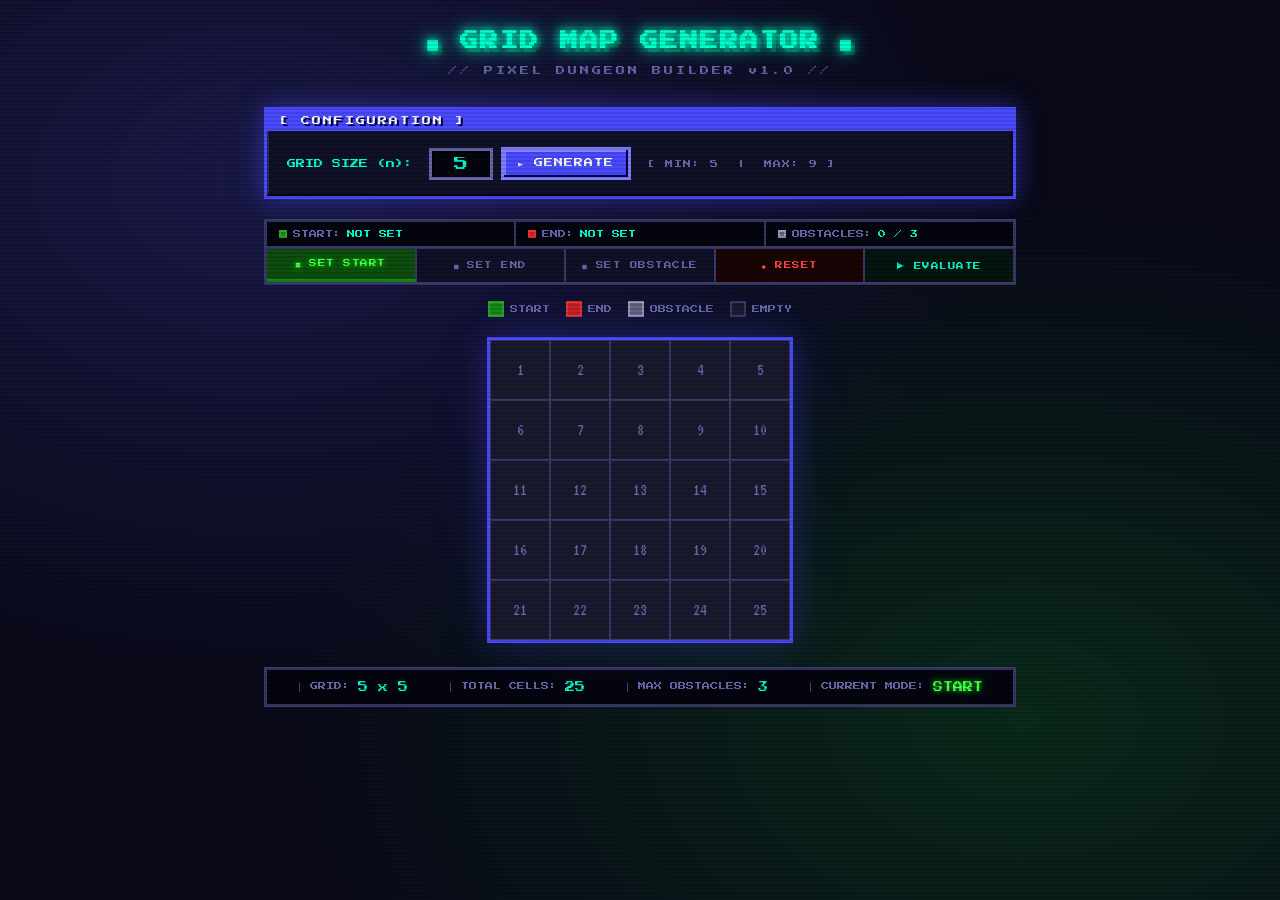
==== templates/index.html @ f70d20e1 "feat: 實作網格地圖策略評估的網頁應用程式，包含前端介面、後端邏輯與部署配置" ====
<!DOCTYPE html>
<html lang="zh-TW">

<head>
  <meta charset="UTF-8" />
  <meta name="viewport" content="width=device-width, initial-scale=1.0" />
  <title>Grid Map Generator</title>
  <link rel="preconnect" href="https://fonts.googleapis.com" />
  <link href="https://fonts.googleapis.com/css2?family=Press+Start+2P&family=VT323:wght@400&display=swap"
    rel="stylesheet" />
  <link rel="stylesheet" href="/static/css/style.css" />
</head>

<body>
  <div class="scanlines"></div>

  <div class="container">
    <header>
      <h1 class="title">&#9632; GRID MAP GENERATOR &#9632;</h1>
      <div class="subtitle">// PIXEL DUNGEON BUILDER v1.0 //</div>
    </header>

    <div class="control-panel">
      <div class="panel-header">[ CONFIGURATION ]</div>
      <div class="controls">
        <label class="pixel-label">GRID SIZE (n):</label>
        <div class="input-group">
          <input type="number" id="gridSize" min="5" max="9" value="5" class="pixel-input" />
          <button id="generateBtn" class="pixel-btn">&#9658; GENERATE</button>
        </div>
        <div class="range-hint">[ MIN: 5 &nbsp;|&nbsp; MAX: 9 ]</div>
      </div>
    </div>

    <div class="status-bar" id="statusBar">
      <div class="status-item">
        <span class="status-dot start-dot"></span>
        START: <span id="startInfo">NOT SET</span>
      </div>
      <div class="status-item">
        <span class="status-dot end-dot"></span>
        END: <span id="endInfo">NOT SET</span>
      </div>
      <div class="status-item">
        <span class="status-dot obstacle-dot"></span>
        OBSTACLES: <span id="obstacleInfo">0 / 0</span>
      </div>
    </div>

    <div class="mode-selector">
      <button class="mode-btn active" id="modeStart" onclick="setMode('start')">
        &#9632; SET START
      </button>
      <button class="mode-btn" id="modeEnd" onclick="setMode('end')">
        &#9632; SET END
      </button>
      <button class="mode-btn" id="modeObstacle" onclick="setMode('obstacle')">
        &#9632; SET OBSTACLE
      </button>
      <button class="mode-btn reset-btn" onclick="resetGrid()">
        &#9670; RESET
      </button>
      <button class="mode-btn eval-btn" id="evaluateBtn" onclick="runEvaluate()">
        &#9654; EVALUATE
      </button>
    </div>

    <div class="legend">
      <div class="legend-item"><span class="legend-box start-box"></span> START</div>
      <div class="legend-item"><span class="legend-box end-box"></span> END</div>
      <div class="legend-item"><span class="legend-box obstacle-box"></span> OBSTACLE</div>
      <div class="legend-item"><span class="legend-box empty-box"></span> EMPTY</div>
    </div>

    <div class="grid-wrapper">
      <div id="gridContainer" class="grid-container"></div>
    </div>

    <div class="info-panel">
      <div class="info-row">
        <span class="info-label">&#9474; GRID:</span>
        <span id="gridDim" class="info-value">5 x 5</span>
      </div>
      <div class="info-row">
        <span class="info-label">&#9474; TOTAL CELLS:</span>
        <span id="totalCells" class="info-value">25</span>
      </div>
      <div class="info-row">
        <span class="info-label">&#9474; MAX OBSTACLES:</span>
        <span id="maxObs" class="info-value">3</span>
      </div>
      <div class="info-row" id="modeDisplay">
        <span class="info-label">&#9474; CURRENT MODE:</span>
        <span id="currentMode" class="info-value mode-start">START</span>
      </div>
    </div>

    <!-- ===== EVALUATION RESULTS ===== -->
    <div id="evalSection" class="eval-section" style="display:none;">
      <div class="eval-header">
        <span class="eval-title">&#9654; POLICY EVALUATION RESULTS</span>
        <span class="eval-subtitle">// &gamma;=0.9 | convergence &theta;=1e-6 //</span>
      </div>
      <div class="matrices-row">
        <!-- Value Matrix -->
        <div class="matrix-block">
          <div class="matrix-title">[ VALUE MATRIX V(s) ]</div>
          <div id="valueGrid" class="matrix-grid"></div>
        </div>
        <!-- Policy Matrix -->
        <div class="matrix-block">
          <div class="matrix-title">[ POLICY MATRIX &pi;(s) ]</div>
          <div id="policyGrid" class="matrix-grid"></div>
        </div>
      </div>
    </div>

  </div>

  <script src="/static/js/grid.js"></script>
</body>

</html>
---- static/css/style.css ----
/* ===== PIXEL ART THEME ===== */
:root {
  --px-bg: #0a0a1a;
  --px-panel: #111128;
  --px-border: #3a3a6a;
  --px-accent: #4a4aff;
  --px-accent2: #00ffcc;
  --px-text: #c8c8ff;
  --px-dim: #6868aa;
  --px-start: #1a8c1a;
  --px-start-bg: #0d4d0d;
  --px-end: #cc2222;
  --px-end-bg: #5c0d0d;
  --px-obstacle: #666680;
  --px-obstacle-bg: #2a2a3a;
  --px-cell: #1a1a2e;
  --px-cell-hover: #252540;
  --px-shadow: #4a4aff88;
  --px-grid-border: #3a3a6a;
  --cell-size: 60px;
  --pixel-border: 3px;
}

* {
  box-sizing: border-box;
  margin: 0;
  padding: 0;
}

body {
  background-color: var(--px-bg);
  color: var(--px-text);
  font-family: 'Press Start 2P', monospace;
  font-size: 10px;
  min-height: 100vh;
  overflow-x: hidden;
  background-image:
    radial-gradient(ellipse at 20% 20%, #1a1a4a 0%, transparent 50%),
    radial-gradient(ellipse at 80% 80%, #0a2a1a 0%, transparent 50%);
}

/* CRT Scanlines overlay */
.scanlines {
  pointer-events: none;
  position: fixed;
  inset: 0;
  z-index: 9999;
  background: repeating-linear-gradient(0deg,
      transparent,
      transparent 2px,
      rgba(0, 0, 0, 0.12) 2px,
      rgba(0, 0, 0, 0.12) 4px);
}

.container {
  max-width: 800px;
  margin: 0 auto;
  padding: 32px 24px;
}

/* ===== HEADER ===== */
header {
  text-align: center;
  margin-bottom: 32px;
}

.title {
  font-size: 18px;
  color: var(--px-accent2);
  text-shadow:
    0 0 10px var(--px-accent2),
    0 0 20px var(--px-accent2),
    4px 4px 0 #004433;
  letter-spacing: 2px;
  margin-bottom: 12px;
  animation: glitch 4s infinite;
}

.subtitle {
  color: var(--px-dim);
  font-size: 9px;
  letter-spacing: 3px;
}

@keyframes glitch {

  0%,
  95%,
  100% {
    text-shadow: 0 0 10px var(--px-accent2), 0 0 20px var(--px-accent2), 4px 4px 0 #004433;
  }

  96% {
    text-shadow: -3px 0 #ff0080, 3px 0 #00ffff, 0 0 10px var(--px-accent2);
  }

  97% {
    text-shadow: 3px 0 #ff0080, -3px 0 #00ffff, 0 0 10px var(--px-accent2);
  }

  98% {
    text-shadow: 0 0 10px var(--px-accent2), 0 0 20px var(--px-accent2), 4px 4px 0 #004433;
  }
}

/* ===== PIXEL BOX MIXIN ===== */
.pixel-box {
  background: var(--px-panel);
  border: var(--pixel-border) solid var(--px-border);
  box-shadow:
    inset -2px -2px 0 #06060f,
    inset 2px 2px 0 #2a2a50,
    0 0 20px rgba(74, 74, 255, 0.1);
  image-rendering: pixelated;
}

/* ===== CONTROL PANEL ===== */
.control-panel {
  background: var(--px-panel);
  border: var(--pixel-border) solid var(--px-accent);
  box-shadow:
    inset -2px -2px 0 #06060f,
    inset 2px 2px 0 #2a2a50,
    0 0 24px var(--px-shadow);
  margin-bottom: 20px;
  padding: 0;
}

.panel-header {
  background: var(--px-accent);
  color: #fff;
  font-size: 9px;
  padding: 6px 12px;
  letter-spacing: 2px;
  text-shadow: 2px 2px 0 #000044;
}

.controls {
  padding: 16px 20px;
  display: flex;
  align-items: center;
  gap: 16px;
  flex-wrap: wrap;
}

.pixel-label {
  color: var(--px-accent2);
  font-size: 9px;
  white-space: nowrap;
}

.input-group {
  display: flex;
  gap: 8px;
  align-items: center;
}

.pixel-input {
  background: #05050f;
  border: var(--pixel-border) solid var(--px-dim);
  color: var(--px-accent2);
  font-family: 'Press Start 2P', monospace;
  font-size: 14px;
  width: 64px;
  padding: 6px 10px;
  outline: none;
  text-align: center;
  box-shadow: inset 2px 2px 0 #000;
  transition: border-color 0.1s;
}

.pixel-input:focus {
  border-color: var(--px-accent2);
  box-shadow: inset 2px 2px 0 #000, 0 0 10px rgba(0, 255, 204, 0.3);
}

.pixel-input::-webkit-inner-spin-button {
  -webkit-appearance: none;
}

.pixel-btn {
  background: var(--px-accent);
  border: var(--pixel-border) solid #8080ff;
  color: #fff;
  font-family: 'Press Start 2P', monospace;
  font-size: 9px;
  padding: 8px 14px;
  cursor: pointer;
  box-shadow:
    inset -2px -2px 0 #000044,
    inset 2px 2px 0 #8080ff;
  transition: transform 0.05s, box-shadow 0.05s;
  letter-spacing: 1px;
  white-space: nowrap;
}

.pixel-btn:hover {
  background: #5a5aff;
  box-shadow:
    inset -2px -2px 0 #000044,
    inset 2px 2px 0 #aaaaf0,
    0 0 12px rgba(74, 74, 255, 0.6);
}

.pixel-btn:active {
  transform: translate(2px, 2px);
  box-shadow: inset 2px 2px 0 #000044;
}

.range-hint {
  color: var(--px-dim);
  font-size: 8px;
  letter-spacing: 1px;
}

/* ===== STATUS BAR ===== */
.status-bar {
  background: #05050f;
  border: var(--pixel-border) solid var(--px-border);
  border-bottom: none;
  display: flex;
  gap: 0;
  overflow: hidden;
}

.status-item {
  flex: 1;
  padding: 8px 12px;
  font-size: 8px;
  display: flex;
  align-items: center;
  gap: 6px;
  border-right: 2px solid var(--px-border);
  color: var(--px-dim);
}

.status-item:last-child {
  border-right: none;
}

.status-dot {
  width: 8px;
  height: 8px;
  display: inline-block;
  border: 2px solid currentColor;
  image-rendering: pixelated;
}

.start-dot {
  background: var(--px-start);
  border-color: #2aaa2a;
}

.end-dot {
  background: var(--px-end);
  border-color: #ee3333;
}

.obstacle-dot {
  background: var(--px-obstacle);
  border-color: #9999bb;
}

#startInfo,
#endInfo,
#obstacleInfo {
  color: var(--px-accent2);
  font-size: 8px;
}

/* ===== MODE SELECTOR ===== */
.mode-selector {
  display: flex;
  gap: 0;
  margin-bottom: 16px;
  border: var(--pixel-border) solid var(--px-border);
  overflow: hidden;
}

.mode-btn {
  flex: 1;
  background: var(--px-panel);
  border: none;
  border-right: 2px solid var(--px-border);
  color: var(--px-dim);
  font-family: 'Press Start 2P', monospace;
  font-size: 7.5px;
  padding: 10px 4px;
  cursor: pointer;
  transition: background 0.1s, color 0.1s;
  letter-spacing: 0.5px;
}

.mode-btn:last-child {
  border-right: none;
}

.mode-btn:hover {
  background: var(--px-cell-hover);
  color: var(--px-text);
}

.mode-btn.active[id="modeStart"] {
  background: var(--px-start-bg);
  color: #4cff4c;
  border-bottom: 3px solid var(--px-start);
  text-shadow: 0 0 6px #00ff00;
}

.mode-btn.active[id="modeEnd"] {
  background: var(--px-end-bg);
  color: #ff6666;
  border-bottom: 3px solid var(--px-end);
  text-shadow: 0 0 6px #ff0000;
}

.mode-btn.active[id="modeObstacle"] {
  background: var(--px-obstacle-bg);
  color: #aaaacc;
  border-bottom: 3px solid var(--px-obstacle);
}

.reset-btn {
  background: #1a0505;
  color: #ff4444;
}

.reset-btn:hover {
  background: #2a0808;
  color: #ff6666;
  text-shadow: 0 0 6px #ff0000;
}

.eval-btn {
  background: #05150f;
  color: #00ffcc;
  border-right: none;
}

.eval-btn:hover {
  background: #0a2d20;
  color: #88ffee;
  text-shadow: 0 0 8px #00ffcc;
  box-shadow: inset 0 0 12px rgba(0, 255, 204, 0.15);
}

.eval-btn.loading {
  color: var(--px-dim);
  animation: blink 0.6s step-end infinite;
}

@keyframes blink {

  0%,
  100% {
    opacity: 1;
  }

  50% {
    opacity: 0.3;
  }
}

/* ===== LEGEND ===== */
.legend {
  display: flex;
  gap: 16px;
  justify-content: center;
  margin-bottom: 20px;
  flex-wrap: wrap;
}

.legend-item {
  display: flex;
  align-items: center;
  gap: 6px;
  font-size: 8px;
  color: var(--px-dim);
}

.legend-box {
  width: 16px;
  height: 16px;
  border: 2px solid var(--px-dim);
  display: inline-block;
  image-rendering: pixelated;
}

.start-box {
  background: var(--px-start);
  border-color: #2aaa2a;
}

.end-box {
  background: var(--px-end);
  border-color: #ee3333;
}

.obstacle-box {
  background: var(--px-obstacle);
  border-color: #9999bb;
}

.empty-box {
  background: var(--px-cell);
  border-color: var(--px-border);
}

/* ===== GRID ===== */
.grid-wrapper {
  display: flex;
  justify-content: center;
  margin-bottom: 24px;
}

.grid-container {
  display: inline-grid;
  gap: 0;
  border: var(--pixel-border) solid var(--px-accent);
  box-shadow:
    0 0 30px rgba(74, 74, 255, 0.25),
    0 0 60px rgba(74, 74, 255, 0.1);
  image-rendering: pixelated;
}

.grid-cell {
  width: var(--cell-size);
  height: var(--cell-size);
  background: var(--px-cell);
  border: 1px solid var(--px-grid-border);
  display: flex;
  align-items: center;
  justify-content: center;
  font-family: 'VT323', monospace;
  font-size: 18px;
  color: var(--px-dim);
  cursor: pointer;
  user-select: none;
  position: relative;
  transition: background 0.08s, color 0.08s;
  image-rendering: pixelated;
}

.grid-cell:hover {
  background: var(--px-cell-hover);
  color: var(--px-text);
  z-index: 1;
  box-shadow: inset 0 0 0 2px var(--px-accent2);
}

/* Cell States */
.grid-cell.start {
  background: var(--px-start);
  color: #afffaf;
  border-color: #2aaa2a;
  box-shadow:
    inset -2px -2px 0 #0a3a0a,
    inset 2px 2px 0 #3aee3a,
    0 0 15px rgba(26, 140, 26, 0.6);
  text-shadow: 0 0 6px #00ff00;
  animation: pulse-start 1.5s infinite;
}

.grid-cell.end {
  background: var(--px-end);
  color: #ffafaf;
  border-color: #ee3333;
  box-shadow:
    inset -2px -2px 0 #3a0a0a,
    inset 2px 2px 0 #ee3a3a,
    0 0 15px rgba(204, 34, 34, 0.6);
  text-shadow: 0 0 6px #ff0000;
  animation: pulse-end 1.5s infinite;
}

.grid-cell.obstacle {
  background: var(--px-obstacle);
  color: #ccccee;
  border-color: #9999bb;
  box-shadow:
    inset -2px -2px 0 #22223a,
    inset 2px 2px 0 #aaaacc;
  cursor: pointer;
}

/* Pixel corner decorations on start/end */
.grid-cell.start::before,
.grid-cell.end::before {
  content: '';
  position: absolute;
  inset: 3px;
  border: 2px solid rgba(255, 255, 255, 0.2);
  pointer-events: none;
}

@keyframes pulse-start {

  0%,
  100% {
    box-shadow: inset -2px -2px 0 #0a3a0a, inset 2px 2px 0 #3aee3a, 0 0 10px rgba(26, 140, 26, 0.4);
  }

  50% {
    box-shadow: inset -2px -2px 0 #0a3a0a, inset 2px 2px 0 #3aee3a, 0 0 25px rgba(26, 140, 26, 0.9);
  }
}

@keyframes pulse-end {

  0%,
  100% {
    box-shadow: inset -2px -2px 0 #3a0a0a, inset 2px 2px 0 #ee3a3a, 0 0 10px rgba(204, 34, 34, 0.4);
  }

  50% {
    box-shadow: inset -2px -2px 0 #3a0a0a, inset 2px 2px 0 #ee3a3a, 0 0 25px rgba(204, 34, 34, 0.9);
  }
}

/* ===== INFO PANEL ===== */
.info-panel {
  background: #05050f;
  border: var(--pixel-border) solid var(--px-border);
  padding: 12px 20px;
  display: flex;
  gap: 20px;
  flex-wrap: wrap;
  justify-content: space-around;
}

.info-row {
  display: flex;
  gap: 8px;
  align-items: center;
  font-size: 8px;
}

.info-label {
  color: var(--px-dim);
}

.info-value {
  color: var(--px-accent2);
  font-size: 10px;
}

.mode-start {
  color: #4cff4c;
  text-shadow: 0 0 6px #00ff00;
}

.mode-end {
  color: #ff6666;
  text-shadow: 0 0 6px #ff0000;
}

.mode-obstacle {
  color: #aaaacc;
}

/* ===== TOAST NOTIFICATION ===== */
.toast {
  position: fixed;
  top: 24px;
  right: 24px;
  background: var(--px-panel);
  border: var(--pixel-border) solid var(--px-accent);
  color: var(--px-accent2);
  font-family: 'Press Start 2P', monospace;
  font-size: 8px;
  padding: 12px 20px;
  z-index: 10000;
  box-shadow: 0 0 20px var(--px-shadow);
  animation: slideIn 0.2s steps(4, end);
  letter-spacing: 1px;
  max-width: 260px;
  line-height: 1.8;
}

.toast.error {
  border-color: var(--px-end);
  color: #ff8888;
  box-shadow: 0 0 20px rgba(204, 34, 34, 0.4);
}

.toast.success {
  border-color: var(--px-start);
  color: #88ff88;
  box-shadow: 0 0 20px rgba(26, 140, 26, 0.4);
}

@keyframes slideIn {
  from {
    transform: translateX(120%);
  }

  to {
    transform: translateX(0);
  }
}

/* ===== SCROLLBAR ===== */
::-webkit-scrollbar {
  width: 8px;
}

::-webkit-scrollbar-track {
  background: var(--px-bg);
}

::-webkit-scrollbar-thumb {
  background: var(--px-border);
  border: 2px solid var(--px-bg);
}

::-webkit-scrollbar-thumb:hover {
  background: var(--px-accent);
}

/* ===== EVALUATION SECTION ===== */
.eval-section {
  margin-top: 28px;
  border: var(--pixel-border) solid var(--px-accent2);
  background: var(--px-panel);
  box-shadow:
    inset -2px -2px 0 #06060f,
    inset 2px 2px 0 #133322,
    0 0 30px rgba(0, 255, 204, 0.12);
  animation: fadeInUp 0.4s ease;
}

@keyframes fadeInUp {
  from {
    opacity: 0;
    transform: translateY(16px);
  }

  to {
    opacity: 1;
    transform: translateY(0);
  }
}

.eval-header {
  background: linear-gradient(90deg, #004433, #002244);
  border-bottom: 2px solid var(--px-accent2);
  padding: 8px 16px;
  display: flex;
  justify-content: space-between;
  align-items: center;
  flex-wrap: wrap;
  gap: 8px;
}

.eval-title {
  color: var(--px-accent2);
  font-size: 9px;
  text-shadow: 0 0 8px var(--px-accent2);
  letter-spacing: 1px;
}

.eval-subtitle {
  color: var(--px-dim);
  font-size: 7px;
  letter-spacing: 2px;
}

.matrices-row {
  display: flex;
  gap: 0;
  padding: 20px;
  justify-content: center;
  flex-wrap: wrap;
  gap: 24px;
}

.matrix-block {
  display: flex;
  flex-direction: column;
  align-items: center;
  gap: 12px;
}

.matrix-title {
  color: var(--px-accent2);
  font-size: 8px;
  letter-spacing: 1px;
  text-shadow: 0 0 6px rgba(0, 255, 204, 0.4);
}

.matrix-grid {
  display: inline-grid;
  gap: 0;
  border: var(--pixel-border) solid var(--px-accent2);
  box-shadow: 0 0 20px rgba(0, 255, 204, 0.15);
}

/* Matrix cells */
.m-cell {
  border: 1px solid #2a2a50;
  display: flex;
  align-items: center;
  justify-content: center;
  font-family: 'VT323', monospace;
  user-select: none;
  position: relative;
  transition: background 0.15s;
}

/* Value cell size adapts to n */
.m-cell.val-cell {
  font-size: 14px;
  color: var(--px-accent2);
  background: var(--px-cell);
  min-width: 70px;
  min-height: 48px;
  padding: 4px;
  text-align: center;
  flex-direction: column;
  gap: 2px;
}

.m-cell.pol-cell {
  font-size: 28px;
  color: var(--px-text);
  background: var(--px-cell);
  min-width: 70px;
  min-height: 48px;
}

/* Obstacle cells in matrix */
.m-cell.m-obstacle {
  background: var(--px-obstacle) !important;
  color: #ccccee !important;
  box-shadow: inset -2px -2px 0 #22223a, inset 2px 2px 0 #aaaacc;
}

/* Start cell in matrix */
.m-cell.m-start {
  background: var(--px-start) !important;
  color: #afffaf !important;
  box-shadow: inset -2px -2px 0 #0a3a0a, inset 2px 2px 0 #3aee3a;
  font-size: 11px;
}

/* End cell in matrix */
.m-cell.m-end {
  background: var(--px-end) !important;
  color: #ffafaf !important;
  box-shadow: inset -2px -2px 0 #3a0a0a, inset 2px 2px 0 #ee3a3a;
  font-size: 11px;
}

/* Value color heat: positive = warm green, negative = red */
.m-cell.val-pos {
  color: #44ffaa;
}

.m-cell.val-neg {
  color: #ff6655;
}

.m-cell.val-zero {
  color: var(--px-dim);
}

.val-num {
  font-size: 14px;
  line-height: 1;
}

.val-id {
  font-size: 9px;
  color: var(--px-dim);
  font-family: 'Press Start 2P', monospace;
}
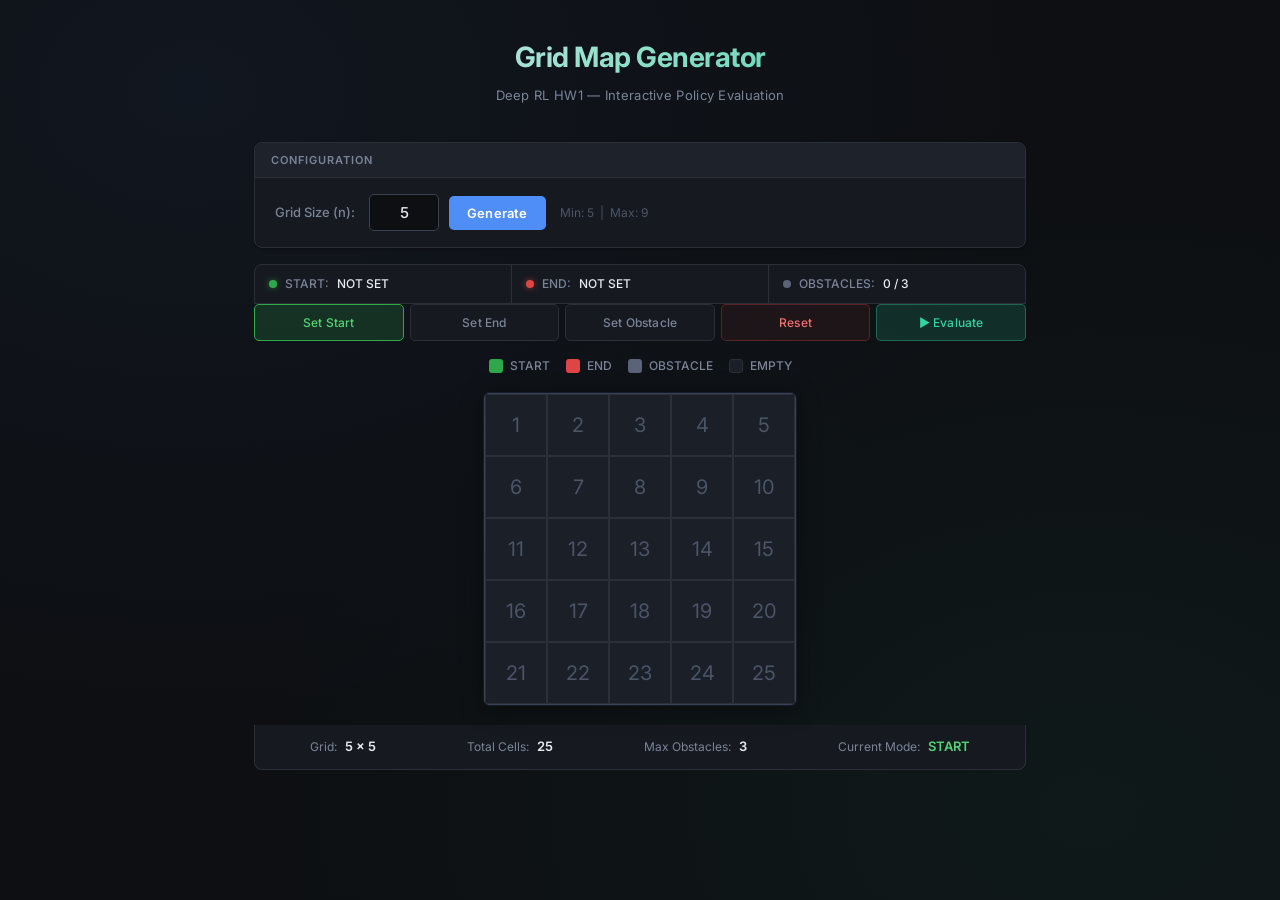
==== commit 9aa6bb52: "feat: 重新設計使用者介面為現代簡約深色主題。" ====
--- a/templates/index.html
+++ b/templates/index.html
@@ -6,29 +6,28 @@
   <meta name="viewport" content="width=device-width, initial-scale=1.0" />
   <title>Grid Map Generator</title>
   <link rel="preconnect" href="https://fonts.googleapis.com" />
-  <link href="https://fonts.googleapis.com/css2?family=Press+Start+2P&family=VT323:wght@400&display=swap"
-    rel="stylesheet" />
+  <link href="https://fonts.googleapis.com/css2?family=Inter:wght@400;500;600;700&display=swap" rel="stylesheet" />
   <link rel="stylesheet" href="/static/css/style.css" />
 </head>
 
 <body>
-  <div class="scanlines"></div>
+
 
   <div class="container">
     <header>
-      <h1 class="title">&#9632; GRID MAP GENERATOR &#9632;</h1>
-      <div class="subtitle">// PIXEL DUNGEON BUILDER v1.0 //</div>
+      <h1 class="title">Grid Map Generator</h1>
+      <div class="subtitle">Deep RL HW1 — Interactive Policy Evaluation</div>
     </header>
 
     <div class="control-panel">
-      <div class="panel-header">[ CONFIGURATION ]</div>
+      <div class="panel-header">Configuration</div>
       <div class="controls">
-        <label class="pixel-label">GRID SIZE (n):</label>
+        <label class="pixel-label">Grid Size (n):</label>
         <div class="input-group">
           <input type="number" id="gridSize" min="5" max="9" value="5" class="pixel-input" />
-          <button id="generateBtn" class="pixel-btn">&#9658; GENERATE</button>
+          <button id="generateBtn" class="pixel-btn">Generate</button>
         </div>
-        <div class="range-hint">[ MIN: 5 &nbsp;|&nbsp; MAX: 9 ]</div>
+        <div class="range-hint">Min: 5 &nbsp;|&nbsp; Max: 9</div>
       </div>
     </div>
 
@@ -48,21 +47,11 @@
     </div>
 
     <div class="mode-selector">
-      <button class="mode-btn active" id="modeStart" onclick="setMode('start')">
-        &#9632; SET START
-      </button>
-      <button class="mode-btn" id="modeEnd" onclick="setMode('end')">
-        &#9632; SET END
-      </button>
-      <button class="mode-btn" id="modeObstacle" onclick="setMode('obstacle')">
-        &#9632; SET OBSTACLE
-      </button>
-      <button class="mode-btn reset-btn" onclick="resetGrid()">
-        &#9670; RESET
-      </button>
-      <button class="mode-btn eval-btn" id="evaluateBtn" onclick="runEvaluate()">
-        &#9654; EVALUATE
-      </button>
+      <button class="mode-btn active" id="modeStart" onclick="setMode('start')">Set Start</button>
+      <button class="mode-btn" id="modeEnd" onclick="setMode('end')">Set End</button>
+      <button class="mode-btn" id="modeObstacle" onclick="setMode('obstacle')">Set Obstacle</button>
+      <button class="mode-btn reset-btn" onclick="resetGrid()">Reset</button>
+      <button class="mode-btn eval-btn" id="evaluateBtn" onclick="runEvaluate()">▶ Evaluate</button>
     </div>
 
     <div class="legend">
@@ -78,38 +67,38 @@
 
     <div class="info-panel">
       <div class="info-row">
-        <span class="info-label">&#9474; GRID:</span>
+        <span class="info-label">Grid:</span>
         <span id="gridDim" class="info-value">5 x 5</span>
       </div>
       <div class="info-row">
-        <span class="info-label">&#9474; TOTAL CELLS:</span>
+        <span class="info-label">Total Cells:</span>
         <span id="totalCells" class="info-value">25</span>
       </div>
       <div class="info-row">
-        <span class="info-label">&#9474; MAX OBSTACLES:</span>
+        <span class="info-label">Max Obstacles:</span>
         <span id="maxObs" class="info-value">3</span>
       </div>
       <div class="info-row" id="modeDisplay">
-        <span class="info-label">&#9474; CURRENT MODE:</span>
-        <span id="currentMode" class="info-value mode-start">START</span>
+        <span class="info-label">Current Mode:</span>
+        <span id="currentMode" class="info-value mode-start">Start</span>
       </div>
     </div>
 
     <!-- ===== EVALUATION RESULTS ===== -->
     <div id="evalSection" class="eval-section" style="display:none;">
       <div class="eval-header">
-        <span class="eval-title">&#9654; POLICY EVALUATION RESULTS</span>
-        <span class="eval-subtitle">// &gamma;=0.9 | convergence &theta;=1e-6 //</span>
+        <span class="eval-title">Policy Evaluation Results</span>
+        <span class="eval-subtitle">&gamma; = 0.9 &nbsp;|&nbsp; convergence &theta; = 1e-6</span>
       </div>
       <div class="matrices-row">
         <!-- Value Matrix -->
         <div class="matrix-block">
-          <div class="matrix-title">[ VALUE MATRIX V(s) ]</div>
+          <div class="matrix-title">Value Matrix V(s)</div>
           <div id="valueGrid" class="matrix-grid"></div>
         </div>
         <!-- Policy Matrix -->
         <div class="matrix-block">
-          <div class="matrix-title">[ POLICY MATRIX &pi;(s) ]</div>
+          <div class="matrix-title">Policy Matrix &pi;(s)</div>
           <div id="policyGrid" class="matrix-grid"></div>
         </div>
       </div>
--- a/static/css/style.css
+++ b/static/css/style.css
@@ -1,24 +1,30 @@
-/* ===== PIXEL ART THEME ===== */
+/* ===== MODERN MINIMAL DARK THEME ===== */
+@import url('https://fonts.googleapis.com/css2?family=Inter:wght@400;500;600;700&display=swap');
+
 :root {
-  --px-bg: #0a0a1a;
-  --px-panel: #111128;
-  --px-border: #3a3a6a;
-  --px-accent: #4a4aff;
-  --px-accent2: #00ffcc;
-  --px-text: #c8c8ff;
-  --px-dim: #6868aa;
-  --px-start: #1a8c1a;
-  --px-start-bg: #0d4d0d;
-  --px-end: #cc2222;
-  --px-end-bg: #5c0d0d;
-  --px-obstacle: #666680;
-  --px-obstacle-bg: #2a2a3a;
-  --px-cell: #1a1a2e;
-  --px-cell-hover: #252540;
-  --px-shadow: #4a4aff88;
-  --px-grid-border: #3a3a6a;
-  --cell-size: 60px;
-  --pixel-border: 3px;
+  --bg: #0d0f12;
+  --surface: #161a20;
+  --surface2: #1e232b;
+  --border: #2a2f38;
+  --border-strong: #3a4150;
+  --accent: #4f8ef7;
+  --accent-dim: rgba(79, 142, 247, 0.15);
+  --accent2: #34d4a0;
+  --accent2-dim: rgba(52, 212, 160, 0.15);
+  --text: #e8eaf0;
+  --text-dim: #7a8499;
+  --text-muted: #4a5568;
+  --start: #2ea84b;
+  --start-dim: rgba(46, 168, 75, 0.2);
+  --end: #e04545;
+  --end-dim: rgba(224, 69, 69, 0.2);
+  --obstacle: #5a6378;
+  --obstacle-dim: rgba(90, 99, 120, 0.3);
+  --cell: #1a1f28;
+  --cell-hover: #202631;
+  --radius: 8px;
+  --radius-sm: 5px;
+  --cell-size: 62px;
 }
 
 * {
@@ -28,150 +34,115 @@
 }
 
 body {
-  background-color: var(--px-bg);
-  color: var(--px-text);
-  font-family: 'Press Start 2P', monospace;
-  font-size: 10px;
+  background-color: var(--bg);
+  color: var(--text);
+  font-family: 'Inter', -apple-system, BlinkMacSystemFont, sans-serif;
+  font-size: 14px;
+  line-height: 1.5;
   min-height: 100vh;
   overflow-x: hidden;
   background-image:
-    radial-gradient(ellipse at 20% 20%, #1a1a4a 0%, transparent 50%),
-    radial-gradient(ellipse at 80% 80%, #0a2a1a 0%, transparent 50%);
-}
-
-/* CRT Scanlines overlay */
+    radial-gradient(ellipse at 15% 10%, rgba(79, 142, 247, 0.06) 0%, transparent 55%),
+    radial-gradient(ellipse at 85% 90%, rgba(52, 212, 160, 0.05) 0%, transparent 55%);
+}
+
+/* Remove scanlines - modern style doesn't need it */
 .scanlines {
-  pointer-events: none;
-  position: fixed;
-  inset: 0;
-  z-index: 9999;
-  background: repeating-linear-gradient(0deg,
-      transparent,
-      transparent 2px,
-      rgba(0, 0, 0, 0.12) 2px,
-      rgba(0, 0, 0, 0.12) 4px);
+  display: none;
 }
 
 .container {
-  max-width: 800px;
+  max-width: 820px;
   margin: 0 auto;
-  padding: 32px 24px;
+  padding: 36px 24px 48px;
 }
 
 /* ===== HEADER ===== */
 header {
   text-align: center;
-  margin-bottom: 32px;
+  margin-bottom: 36px;
 }
 
 .title {
-  font-size: 18px;
-  color: var(--px-accent2);
-  text-shadow:
-    0 0 10px var(--px-accent2),
-    0 0 20px var(--px-accent2),
-    4px 4px 0 #004433;
-  letter-spacing: 2px;
-  margin-bottom: 12px;
-  animation: glitch 4s infinite;
+  font-size: 28px;
+  font-weight: 700;
+  letter-spacing: -0.5px;
+  color: var(--text);
+  margin-bottom: 8px;
+  background: linear-gradient(135deg, #e8eaf0 0%, var(--accent2) 100%);
+  -webkit-background-clip: text;
+  -webkit-text-fill-color: transparent;
+  background-clip: text;
+  animation: none;
 }
 
 .subtitle {
-  color: var(--px-dim);
-  font-size: 9px;
-  letter-spacing: 3px;
-}
-
-@keyframes glitch {
-
-  0%,
-  95%,
-  100% {
-    text-shadow: 0 0 10px var(--px-accent2), 0 0 20px var(--px-accent2), 4px 4px 0 #004433;
-  }
-
-  96% {
-    text-shadow: -3px 0 #ff0080, 3px 0 #00ffff, 0 0 10px var(--px-accent2);
-  }
-
-  97% {
-    text-shadow: 3px 0 #ff0080, -3px 0 #00ffff, 0 0 10px var(--px-accent2);
-  }
-
-  98% {
-    text-shadow: 0 0 10px var(--px-accent2), 0 0 20px var(--px-accent2), 4px 4px 0 #004433;
-  }
-}
-
-/* ===== PIXEL BOX MIXIN ===== */
-.pixel-box {
-  background: var(--px-panel);
-  border: var(--pixel-border) solid var(--px-border);
-  box-shadow:
-    inset -2px -2px 0 #06060f,
-    inset 2px 2px 0 #2a2a50,
-    0 0 20px rgba(74, 74, 255, 0.1);
-  image-rendering: pixelated;
+  color: var(--text-dim);
+  font-size: 13px;
+  font-weight: 400;
+  letter-spacing: 0.3px;
 }
 
 /* ===== CONTROL PANEL ===== */
 .control-panel {
-  background: var(--px-panel);
-  border: var(--pixel-border) solid var(--px-accent);
-  box-shadow:
-    inset -2px -2px 0 #06060f,
-    inset 2px 2px 0 #2a2a50,
-    0 0 24px var(--px-shadow);
-  margin-bottom: 20px;
-  padding: 0;
+  background: var(--surface);
+  border: 1px solid var(--border);
+  border-radius: var(--radius);
+  margin-bottom: 16px;
+  overflow: hidden;
+  box-shadow: 0 1px 3px rgba(0, 0, 0, 0.3);
 }
 
 .panel-header {
-  background: var(--px-accent);
-  color: #fff;
-  font-size: 9px;
-  padding: 6px 12px;
-  letter-spacing: 2px;
-  text-shadow: 2px 2px 0 #000044;
+  background: var(--surface2);
+  color: var(--text-dim);
+  font-size: 11px;
+  font-weight: 600;
+  text-transform: uppercase;
+  letter-spacing: 1px;
+  padding: 9px 16px;
+  border-bottom: 1px solid var(--border);
 }
 
 .controls {
   padding: 16px 20px;
   display: flex;
   align-items: center;
-  gap: 16px;
+  gap: 14px;
   flex-wrap: wrap;
 }
 
 .pixel-label {
-  color: var(--px-accent2);
-  font-size: 9px;
+  color: var(--text-dim);
+  font-size: 13px;
+  font-weight: 500;
   white-space: nowrap;
 }
 
 .input-group {
   display: flex;
-  gap: 8px;
+  gap: 10px;
   align-items: center;
 }
 
 .pixel-input {
-  background: #05050f;
-  border: var(--pixel-border) solid var(--px-dim);
-  color: var(--px-accent2);
-  font-family: 'Press Start 2P', monospace;
-  font-size: 14px;
-  width: 64px;
-  padding: 6px 10px;
+  background: var(--bg);
+  border: 1px solid var(--border-strong);
+  border-radius: var(--radius-sm);
+  color: var(--text);
+  font-family: 'Inter', sans-serif;
+  font-size: 15px;
+  font-weight: 500;
+  width: 70px;
+  padding: 8px 12px;
   outline: none;
   text-align: center;
-  box-shadow: inset 2px 2px 0 #000;
-  transition: border-color 0.1s;
+  transition: border-color 0.15s, box-shadow 0.15s;
 }
 
 .pixel-input:focus {
-  border-color: var(--px-accent2);
-  box-shadow: inset 2px 2px 0 #000, 0 0 10px rgba(0, 255, 204, 0.3);
+  border-color: var(--accent);
+  box-shadow: 0 0 0 3px var(--accent-dim);
 }
 
 .pixel-input::-webkit-inner-spin-button {
@@ -179,59 +150,54 @@
 }
 
 .pixel-btn {
-  background: var(--px-accent);
-  border: var(--pixel-border) solid #8080ff;
+  background: var(--accent);
+  border: none;
+  border-radius: var(--radius-sm);
   color: #fff;
-  font-family: 'Press Start 2P', monospace;
-  font-size: 9px;
-  padding: 8px 14px;
+  font-family: 'Inter', sans-serif;
+  font-size: 13px;
+  font-weight: 600;
+  padding: 9px 18px;
   cursor: pointer;
-  box-shadow:
-    inset -2px -2px 0 #000044,
-    inset 2px 2px 0 #8080ff;
-  transition: transform 0.05s, box-shadow 0.05s;
-  letter-spacing: 1px;
+  transition: background 0.15s, transform 0.1s, box-shadow 0.15s;
   white-space: nowrap;
+  letter-spacing: 0.2px;
 }
 
 .pixel-btn:hover {
-  background: #5a5aff;
-  box-shadow:
-    inset -2px -2px 0 #000044,
-    inset 2px 2px 0 #aaaaf0,
-    0 0 12px rgba(74, 74, 255, 0.6);
+  background: #6a9df9;
+  box-shadow: 0 2px 12px rgba(79, 142, 247, 0.4);
 }
 
 .pixel-btn:active {
-  transform: translate(2px, 2px);
-  box-shadow: inset 2px 2px 0 #000044;
+  transform: scale(0.97);
+  box-shadow: none;
 }
 
 .range-hint {
-  color: var(--px-dim);
-  font-size: 8px;
-  letter-spacing: 1px;
+  color: var(--text-muted);
+  font-size: 12px;
 }
 
 /* ===== STATUS BAR ===== */
 .status-bar {
-  background: #05050f;
-  border: var(--pixel-border) solid var(--px-border);
-  border-bottom: none;
-  display: flex;
-  gap: 0;
+  background: var(--surface);
+  border: 1px solid var(--border);
+  border-radius: var(--radius) var(--radius) 0 0;
+  display: flex;
   overflow: hidden;
 }
 
 .status-item {
   flex: 1;
-  padding: 8px 12px;
-  font-size: 8px;
-  display: flex;
-  align-items: center;
-  gap: 6px;
-  border-right: 2px solid var(--px-border);
-  color: var(--px-dim);
+  padding: 10px 14px;
+  font-size: 12px;
+  font-weight: 500;
+  display: flex;
+  align-items: center;
+  gap: 8px;
+  border-right: 1px solid var(--border);
+  color: var(--text-dim);
 }
 
 .status-item:last-child {
@@ -242,114 +208,112 @@
   width: 8px;
   height: 8px;
   display: inline-block;
-  border: 2px solid currentColor;
-  image-rendering: pixelated;
+  border-radius: 50%;
+  flex-shrink: 0;
 }
 
 .start-dot {
-  background: var(--px-start);
-  border-color: #2aaa2a;
+  background: var(--start);
+  box-shadow: 0 0 6px rgba(46, 168, 75, 0.6);
 }
 
 .end-dot {
-  background: var(--px-end);
-  border-color: #ee3333;
+  background: var(--end);
+  box-shadow: 0 0 6px rgba(224, 69, 69, 0.6);
 }
 
 .obstacle-dot {
-  background: var(--px-obstacle);
-  border-color: #9999bb;
+  background: var(--obstacle);
 }
 
 #startInfo,
 #endInfo,
 #obstacleInfo {
-  color: var(--px-accent2);
-  font-size: 8px;
+  color: var(--text);
+  font-size: 12px;
+  font-weight: 500;
 }
 
 /* ===== MODE SELECTOR ===== */
 .mode-selector {
   display: flex;
-  gap: 0;
+  gap: 6px;
   margin-bottom: 16px;
-  border: var(--pixel-border) solid var(--px-border);
-  overflow: hidden;
+  flex-wrap: wrap;
 }
 
 .mode-btn {
   flex: 1;
-  background: var(--px-panel);
-  border: none;
-  border-right: 2px solid var(--px-border);
-  color: var(--px-dim);
-  font-family: 'Press Start 2P', monospace;
-  font-size: 7.5px;
-  padding: 10px 4px;
+  min-width: 90px;
+  background: var(--surface);
+  border: 1px solid var(--border);
+  border-radius: var(--radius-sm);
+  color: var(--text-dim);
+  font-family: 'Inter', sans-serif;
+  font-size: 12px;
+  font-weight: 500;
+  padding: 10px 8px;
   cursor: pointer;
-  transition: background 0.1s, color 0.1s;
-  letter-spacing: 0.5px;
-}
-
-.mode-btn:last-child {
-  border-right: none;
+  transition: background 0.15s, color 0.15s, border-color 0.15s;
+  letter-spacing: 0.2px;
+  white-space: nowrap;
 }
 
 .mode-btn:hover {
-  background: var(--px-cell-hover);
-  color: var(--px-text);
+  background: var(--surface2);
+  color: var(--text);
+  border-color: var(--border-strong);
 }
 
 .mode-btn.active[id="modeStart"] {
-  background: var(--px-start-bg);
-  color: #4cff4c;
-  border-bottom: 3px solid var(--px-start);
-  text-shadow: 0 0 6px #00ff00;
+  background: var(--start-dim);
+  color: #52d472;
+  border-color: var(--start);
 }
 
 .mode-btn.active[id="modeEnd"] {
-  background: var(--px-end-bg);
-  color: #ff6666;
-  border-bottom: 3px solid var(--px-end);
-  text-shadow: 0 0 6px #ff0000;
+  background: var(--end-dim);
+  color: #f07070;
+  border-color: var(--end);
 }
 
 .mode-btn.active[id="modeObstacle"] {
-  background: var(--px-obstacle-bg);
-  color: #aaaacc;
-  border-bottom: 3px solid var(--px-obstacle);
+  background: var(--obstacle-dim);
+  color: #a0aec0;
+  border-color: var(--obstacle);
 }
 
 .reset-btn {
-  background: #1a0505;
-  color: #ff4444;
+  background: rgba(224, 69, 69, 0.08);
+  color: #f07070;
+  border-color: rgba(224, 69, 69, 0.3);
 }
 
 .reset-btn:hover {
-  background: #2a0808;
-  color: #ff6666;
-  text-shadow: 0 0 6px #ff0000;
+  background: rgba(224, 69, 69, 0.15);
+  color: #f58888;
+  border-color: var(--end);
 }
 
 .eval-btn {
-  background: #05150f;
-  color: #00ffcc;
-  border-right: none;
+  background: var(--accent2-dim);
+  color: var(--accent2);
+  border-color: rgba(52, 212, 160, 0.35);
 }
 
 .eval-btn:hover {
-  background: #0a2d20;
-  color: #88ffee;
-  text-shadow: 0 0 8px #00ffcc;
-  box-shadow: inset 0 0 12px rgba(0, 255, 204, 0.15);
+  background: rgba(52, 212, 160, 0.2);
+  color: #52e8b4;
+  border-color: var(--accent2);
+  box-shadow: 0 0 12px var(--accent2-dim);
 }
 
 .eval-btn.loading {
-  color: var(--px-dim);
-  animation: blink 0.6s step-end infinite;
-}
-
-@keyframes blink {
+  color: var(--text-muted);
+  animation: pulse-opacity 0.8s ease-in-out infinite;
+}
+
+@keyframes pulse-opacity {
 
   0%,
   100% {
@@ -357,7 +321,7 @@
   }
 
   50% {
-    opacity: 0.3;
+    opacity: 0.4;
   }
 }
 
@@ -366,130 +330,121 @@
   display: flex;
   gap: 16px;
   justify-content: center;
-  margin-bottom: 20px;
+  margin-bottom: 18px;
   flex-wrap: wrap;
 }
 
 .legend-item {
   display: flex;
   align-items: center;
-  gap: 6px;
-  font-size: 8px;
-  color: var(--px-dim);
+  gap: 7px;
+  font-size: 12px;
+  font-weight: 500;
+  color: var(--text-dim);
 }
 
 .legend-box {
-  width: 16px;
-  height: 16px;
-  border: 2px solid var(--px-dim);
+  width: 14px;
+  height: 14px;
+  border-radius: 3px;
+  border: 1px solid transparent;
   display: inline-block;
-  image-rendering: pixelated;
+  flex-shrink: 0;
 }
 
 .start-box {
-  background: var(--px-start);
-  border-color: #2aaa2a;
+  background: var(--start);
+  border-color: rgba(46, 168, 75, 0.5);
 }
 
 .end-box {
-  background: var(--px-end);
-  border-color: #ee3333;
+  background: var(--end);
+  border-color: rgba(224, 69, 69, 0.5);
 }
 
 .obstacle-box {
-  background: var(--px-obstacle);
-  border-color: #9999bb;
+  background: var(--obstacle);
+  border-color: rgba(90, 99, 120, 0.5);
 }
 
 .empty-box {
-  background: var(--px-cell);
-  border-color: var(--px-border);
+  background: var(--cell);
+  border-color: var(--border);
 }
 
 /* ===== GRID ===== */
 .grid-wrapper {
   display: flex;
   justify-content: center;
-  margin-bottom: 24px;
+  margin-bottom: 20px;
 }
 
 .grid-container {
   display: inline-grid;
   gap: 0;
-  border: var(--pixel-border) solid var(--px-accent);
+  border: 1px solid var(--border-strong);
+  border-radius: var(--radius-sm);
+  overflow: hidden;
   box-shadow:
-    0 0 30px rgba(74, 74, 255, 0.25),
-    0 0 60px rgba(74, 74, 255, 0.1);
-  image-rendering: pixelated;
+    0 0 0 1px rgba(79, 142, 247, 0.1),
+    0 4px 24px rgba(0, 0, 0, 0.4);
 }
 
 .grid-cell {
   width: var(--cell-size);
   height: var(--cell-size);
-  background: var(--px-cell);
-  border: 1px solid var(--px-grid-border);
+  background: var(--cell);
+  border: 1px solid var(--border);
   display: flex;
   align-items: center;
   justify-content: center;
-  font-family: 'VT323', monospace;
-  font-size: 18px;
-  color: var(--px-dim);
+  font-family: 'Inter', sans-serif;
+  font-size: 20px;
+  color: var(--text-muted);
   cursor: pointer;
   user-select: none;
   position: relative;
-  transition: background 0.08s, color 0.08s;
-  image-rendering: pixelated;
+  transition: background 0.12s, color 0.12s;
 }
 
 .grid-cell:hover {
-  background: var(--px-cell-hover);
-  color: var(--px-text);
+  background: var(--cell-hover);
+  color: var(--text-dim);
   z-index: 1;
-  box-shadow: inset 0 0 0 2px var(--px-accent2);
+  box-shadow: inset 0 0 0 2px var(--accent);
 }
 
 /* Cell States */
 .grid-cell.start {
-  background: var(--px-start);
-  color: #afffaf;
-  border-color: #2aaa2a;
-  box-shadow:
-    inset -2px -2px 0 #0a3a0a,
-    inset 2px 2px 0 #3aee3a,
-    0 0 15px rgba(26, 140, 26, 0.6);
-  text-shadow: 0 0 6px #00ff00;
-  animation: pulse-start 1.5s infinite;
+  background: var(--start-dim);
+  color: #6fdf8a;
+  border-color: rgba(46, 168, 75, 0.4);
+  box-shadow: inset 0 0 0 2px rgba(46, 168, 75, 0.5);
+  animation: pulse-start 2s ease-in-out infinite;
 }
 
 .grid-cell.end {
-  background: var(--px-end);
-  color: #ffafaf;
-  border-color: #ee3333;
-  box-shadow:
-    inset -2px -2px 0 #3a0a0a,
-    inset 2px 2px 0 #ee3a3a,
-    0 0 15px rgba(204, 34, 34, 0.6);
-  text-shadow: 0 0 6px #ff0000;
-  animation: pulse-end 1.5s infinite;
+  background: var(--end-dim);
+  color: #f08080;
+  border-color: rgba(224, 69, 69, 0.4);
+  box-shadow: inset 0 0 0 2px rgba(224, 69, 69, 0.5);
+  animation: pulse-end 2s ease-in-out infinite;
 }
 
 .grid-cell.obstacle {
-  background: var(--px-obstacle);
-  color: #ccccee;
-  border-color: #9999bb;
-  box-shadow:
-    inset -2px -2px 0 #22223a,
-    inset 2px 2px 0 #aaaacc;
+  background: var(--obstacle-dim);
+  color: #8090a8;
+  border-color: rgba(90, 99, 120, 0.4);
   cursor: pointer;
 }
 
-/* Pixel corner decorations on start/end */
 .grid-cell.start::before,
 .grid-cell.end::before {
   content: '';
   position: absolute;
-  inset: 3px;
-  border: 2px solid rgba(255, 255, 255, 0.2);
+  inset: 4px;
+  border: 1px solid rgba(255, 255, 255, 0.1);
+  border-radius: 3px;
   pointer-events: none;
 }
 
@@ -497,11 +452,11 @@
 
   0%,
   100% {
-    box-shadow: inset -2px -2px 0 #0a3a0a, inset 2px 2px 0 #3aee3a, 0 0 10px rgba(26, 140, 26, 0.4);
+    box-shadow: inset 0 0 0 2px rgba(46, 168, 75, 0.4);
   }
 
   50% {
-    box-shadow: inset -2px -2px 0 #0a3a0a, inset 2px 2px 0 #3aee3a, 0 0 25px rgba(26, 140, 26, 0.9);
+    box-shadow: inset 0 0 0 2px rgba(46, 168, 75, 0.8), 0 0 14px rgba(46, 168, 75, 0.3);
   }
 }
 
@@ -509,18 +464,20 @@
 
   0%,
   100% {
-    box-shadow: inset -2px -2px 0 #3a0a0a, inset 2px 2px 0 #ee3a3a, 0 0 10px rgba(204, 34, 34, 0.4);
+    box-shadow: inset 0 0 0 2px rgba(224, 69, 69, 0.4);
   }
 
   50% {
-    box-shadow: inset -2px -2px 0 #3a0a0a, inset 2px 2px 0 #ee3a3a, 0 0 25px rgba(204, 34, 34, 0.9);
+    box-shadow: inset 0 0 0 2px rgba(224, 69, 69, 0.8), 0 0 14px rgba(224, 69, 69, 0.3);
   }
 }
 
 /* ===== INFO PANEL ===== */
 .info-panel {
-  background: #05050f;
-  border: var(--pixel-border) solid var(--px-border);
+  background: var(--surface);
+  border: 1px solid var(--border);
+  border-top: none;
+  border-radius: 0 0 var(--radius) var(--radius);
   padding: 12px 20px;
   display: flex;
   gap: 20px;
@@ -532,30 +489,29 @@
   display: flex;
   gap: 8px;
   align-items: center;
-  font-size: 8px;
+  font-size: 12px;
 }
 
 .info-label {
-  color: var(--px-dim);
+  color: var(--text-dim);
 }
 
 .info-value {
-  color: var(--px-accent2);
-  font-size: 10px;
+  color: var(--text);
+  font-size: 13px;
+  font-weight: 600;
 }
 
 .mode-start {
-  color: #4cff4c;
-  text-shadow: 0 0 6px #00ff00;
+  color: #52d472;
 }
 
 .mode-end {
-  color: #ff6666;
-  text-shadow: 0 0 6px #ff0000;
+  color: #f07070;
 }
 
 .mode-obstacle {
-  color: #aaaacc;
+  color: #a0aec0;
 }
 
 /* ===== TOAST NOTIFICATION ===== */
@@ -563,76 +519,78 @@
   position: fixed;
   top: 24px;
   right: 24px;
-  background: var(--px-panel);
-  border: var(--pixel-border) solid var(--px-accent);
-  color: var(--px-accent2);
-  font-family: 'Press Start 2P', monospace;
-  font-size: 8px;
-  padding: 12px 20px;
+  background: var(--surface2);
+  border: 1px solid var(--border-strong);
+  color: var(--text);
+  font-family: 'Inter', sans-serif;
+  font-size: 13px;
+  font-weight: 500;
+  padding: 14px 20px;
+  border-radius: var(--radius);
   z-index: 10000;
-  box-shadow: 0 0 20px var(--px-shadow);
-  animation: slideIn 0.2s steps(4, end);
-  letter-spacing: 1px;
-  max-width: 260px;
-  line-height: 1.8;
+  box-shadow: 0 4px 20px rgba(0, 0, 0, 0.5);
+  animation: slideIn 0.25s cubic-bezier(0.34, 1.56, 0.64, 1);
+  max-width: 300px;
+  line-height: 1.5;
 }
 
 .toast.error {
-  border-color: var(--px-end);
-  color: #ff8888;
-  box-shadow: 0 0 20px rgba(204, 34, 34, 0.4);
+  border-color: rgba(224, 69, 69, 0.5);
+  color: #f08080;
+  background: rgba(224, 69, 69, 0.08);
 }
 
 .toast.success {
-  border-color: var(--px-start);
-  color: #88ff88;
-  box-shadow: 0 0 20px rgba(26, 140, 26, 0.4);
+  border-color: rgba(46, 168, 75, 0.5);
+  color: #6fdf8a;
+  background: rgba(46, 168, 75, 0.08);
 }
 
 @keyframes slideIn {
   from {
     transform: translateX(120%);
+    opacity: 0;
   }
 
   to {
     transform: translateX(0);
+    opacity: 1;
   }
 }
 
 /* ===== SCROLLBAR ===== */
 ::-webkit-scrollbar {
-  width: 8px;
+  width: 6px;
 }
 
 ::-webkit-scrollbar-track {
-  background: var(--px-bg);
+  background: var(--bg);
 }
 
 ::-webkit-scrollbar-thumb {
-  background: var(--px-border);
-  border: 2px solid var(--px-bg);
+  background: var(--border-strong);
+  border-radius: 3px;
 }
 
 ::-webkit-scrollbar-thumb:hover {
-  background: var(--px-accent);
+  background: var(--text-muted);
 }
 
 /* ===== EVALUATION SECTION ===== */
 .eval-section {
   margin-top: 28px;
-  border: var(--pixel-border) solid var(--px-accent2);
-  background: var(--px-panel);
-  box-shadow:
-    inset -2px -2px 0 #06060f,
-    inset 2px 2px 0 #133322,
-    0 0 30px rgba(0, 255, 204, 0.12);
-  animation: fadeInUp 0.4s ease;
+  border: 1px solid rgba(52, 212, 160, 0.25);
+  border-radius: var(--radius);
+  background: var(--surface);
+  overflow: hidden;
+  box-shadow: 0 0 24px rgba(52, 212, 160, 0.05);
+  animation: fadeInUp 0.35s cubic-bezier(0.34, 1.2, 0.64, 1);
 }
 
 @keyframes fadeInUp {
   from {
     opacity: 0;
-    transform: translateY(16px);
+    transform: translateY(12px);
   }
 
   to {
@@ -642,9 +600,9 @@
 }
 
 .eval-header {
-  background: linear-gradient(90deg, #004433, #002244);
-  border-bottom: 2px solid var(--px-accent2);
-  padding: 8px 16px;
+  background: var(--surface2);
+  border-bottom: 1px solid var(--border);
+  padding: 12px 18px;
   display: flex;
   justify-content: space-between;
   align-items: center;
@@ -653,25 +611,25 @@
 }
 
 .eval-title {
-  color: var(--px-accent2);
-  font-size: 9px;
-  text-shadow: 0 0 8px var(--px-accent2);
-  letter-spacing: 1px;
+  color: var(--accent2);
+  font-size: 14px;
+  font-weight: 600;
+  letter-spacing: 0.2px;
 }
 
 .eval-subtitle {
-  color: var(--px-dim);
-  font-size: 7px;
-  letter-spacing: 2px;
+  color: var(--text-muted);
+  font-size: 12px;
+  font-family: 'Inter', monospace;
 }
 
 .matrices-row {
   display: flex;
   gap: 0;
-  padding: 20px;
+  padding: 24px;
   justify-content: center;
   flex-wrap: wrap;
-  gap: 24px;
+  gap: 28px;
 }
 
 .matrix-block {
@@ -682,38 +640,40 @@
 }
 
 .matrix-title {
-  color: var(--px-accent2);
-  font-size: 8px;
-  letter-spacing: 1px;
-  text-shadow: 0 0 6px rgba(0, 255, 204, 0.4);
+  color: var(--accent2);
+  font-size: 12px;
+  font-weight: 600;
+  letter-spacing: 0.3px;
 }
 
 .matrix-grid {
   display: inline-grid;
   gap: 0;
-  border: var(--pixel-border) solid var(--px-accent2);
-  box-shadow: 0 0 20px rgba(0, 255, 204, 0.15);
+  border: 1px solid rgba(52, 212, 160, 0.3);
+  border-radius: var(--radius-sm);
+  overflow: hidden;
+  box-shadow: 0 0 16px rgba(52, 212, 160, 0.08);
 }
 
 /* Matrix cells */
 .m-cell {
-  border: 1px solid #2a2a50;
+  border: 1px solid var(--border);
   display: flex;
   align-items: center;
   justify-content: center;
-  font-family: 'VT323', monospace;
+  font-family: 'Inter', sans-serif;
   user-select: none;
   position: relative;
   transition: background 0.15s;
 }
 
-/* Value cell size adapts to n */
 .m-cell.val-cell {
-  font-size: 14px;
-  color: var(--px-accent2);
-  background: var(--px-cell);
-  min-width: 70px;
-  min-height: 48px;
+  font-size: 13px;
+  font-weight: 500;
+  color: var(--accent2);
+  background: var(--cell);
+  min-width: 72px;
+  min-height: 50px;
   padding: 4px;
   text-align: center;
   flex-direction: column;
@@ -721,56 +681,51 @@
 }
 
 .m-cell.pol-cell {
-  font-size: 28px;
-  color: var(--px-text);
-  background: var(--px-cell);
-  min-width: 70px;
-  min-height: 48px;
-}
-
-/* Obstacle cells in matrix */
+  font-size: 24px;
+  color: var(--text);
+  background: var(--cell);
+  min-width: 72px;
+  min-height: 50px;
+}
+
 .m-cell.m-obstacle {
-  background: var(--px-obstacle) !important;
-  color: #ccccee !important;
-  box-shadow: inset -2px -2px 0 #22223a, inset 2px 2px 0 #aaaacc;
-}
-
-/* Start cell in matrix */
+  background: var(--obstacle-dim) !important;
+  color: #8090a8 !important;
+}
+
 .m-cell.m-start {
-  background: var(--px-start) !important;
-  color: #afffaf !important;
-  box-shadow: inset -2px -2px 0 #0a3a0a, inset 2px 2px 0 #3aee3a;
-  font-size: 11px;
-}
-
-/* End cell in matrix */
+  background: var(--start-dim) !important;
+  color: #6fdf8a !important;
+  font-size: 13px;
+}
+
 .m-cell.m-end {
-  background: var(--px-end) !important;
-  color: #ffafaf !important;
-  box-shadow: inset -2px -2px 0 #3a0a0a, inset 2px 2px 0 #ee3a3a;
-  font-size: 11px;
-}
-
-/* Value color heat: positive = warm green, negative = red */
+  background: var(--end-dim) !important;
+  color: #f08080 !important;
+  font-size: 13px;
+}
+
 .m-cell.val-pos {
-  color: #44ffaa;
+  color: #4eeaaa;
 }
 
 .m-cell.val-neg {
-  color: #ff6655;
+  color: #f07070;
 }
 
 .m-cell.val-zero {
-  color: var(--px-dim);
+  color: var(--text-muted);
 }
 
 .val-num {
-  font-size: 14px;
+  font-size: 13px;
+  font-weight: 500;
   line-height: 1;
 }
 
 .val-id {
-  font-size: 9px;
-  color: var(--px-dim);
-  font-family: 'Press Start 2P', monospace;
+  font-size: 10px;
+  color: var(--text-muted);
+  font-family: 'Inter', sans-serif;
+  font-weight: 400;
 }
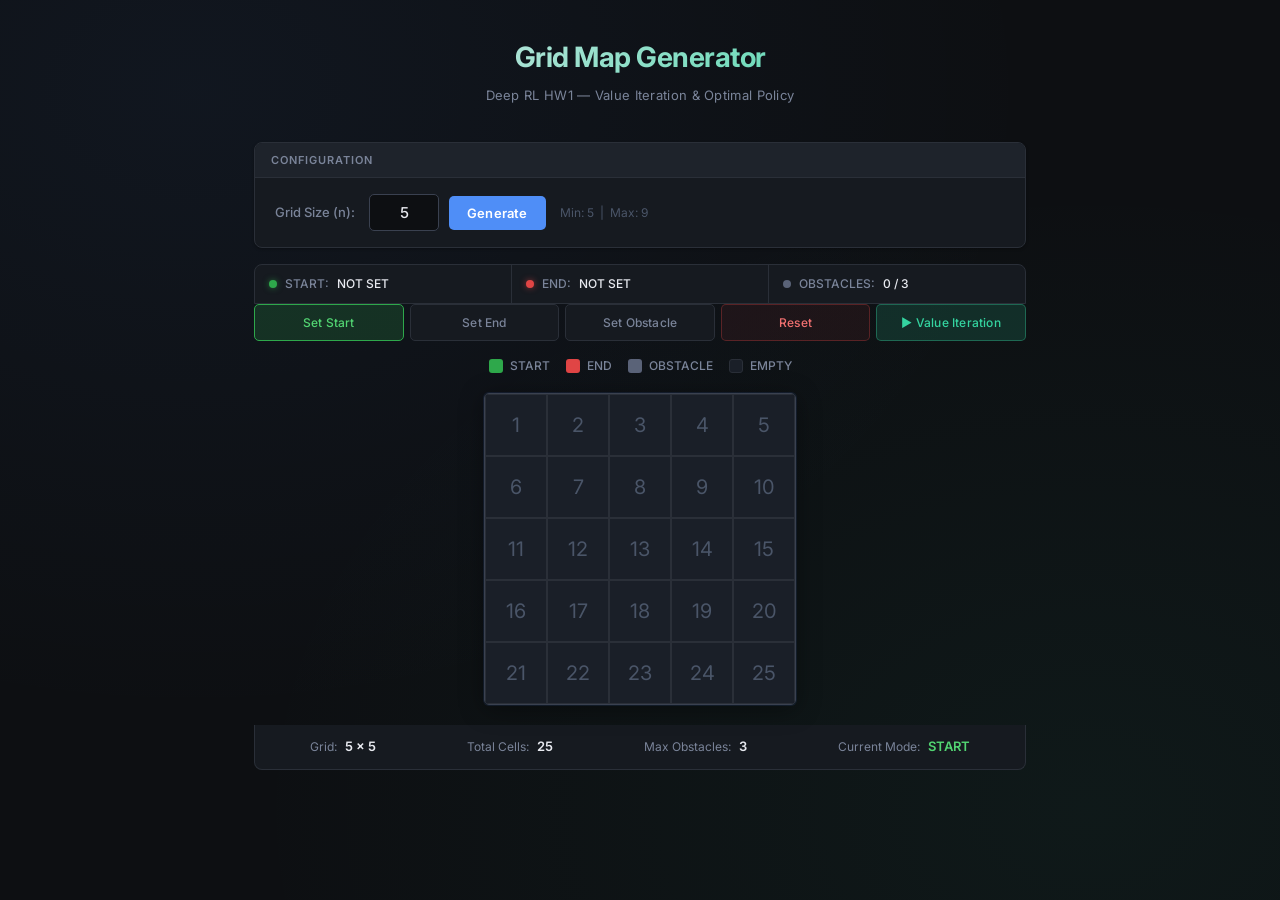
==== commit 7b023391: "feat: 實作價值迭代以計算最佳策略與價值函數，並將結果直接顯示於網格上。" ====
--- a/templates/index.html
+++ b/templates/index.html
@@ -16,7 +16,7 @@
   <div class="container">
     <header>
       <h1 class="title">Grid Map Generator</h1>
-      <div class="subtitle">Deep RL HW1 — Interactive Policy Evaluation</div>
+      <div class="subtitle">Deep RL HW1 — Value Iteration &amp; Optimal Policy</div>
     </header>
 
     <div class="control-panel">
@@ -51,7 +51,7 @@
       <button class="mode-btn" id="modeEnd" onclick="setMode('end')">Set End</button>
       <button class="mode-btn" id="modeObstacle" onclick="setMode('obstacle')">Set Obstacle</button>
       <button class="mode-btn reset-btn" onclick="resetGrid()">Reset</button>
-      <button class="mode-btn eval-btn" id="evaluateBtn" onclick="runEvaluate()">▶ Evaluate</button>
+      <button class="mode-btn eval-btn" id="evaluateBtn" onclick="runEvaluate()">▶ Value Iteration</button>
     </div>
 
     <div class="legend">
@@ -87,8 +87,9 @@
     <!-- ===== EVALUATION RESULTS ===== -->
     <div id="evalSection" class="eval-section" style="display:none;">
       <div class="eval-header">
-        <span class="eval-title">Policy Evaluation Results</span>
-        <span class="eval-subtitle">&gamma; = 0.9 &nbsp;|&nbsp; convergence &theta; = 1e-6</span>
+        <span class="eval-title">Value Iteration — Optimal Policy &amp; V*(s)</span>
+        <span class="eval-subtitle">V*(s) = max<sub>a</sub>[R + &gamma;V*(s')] &nbsp;|&nbsp; &gamma; = 0.9 &nbsp;|&nbsp;
+          &theta; = 1e-6</span>
       </div>
       <div class="matrices-row">
         <!-- Value Matrix -->
--- a/static/css/style.css
+++ b/static/css/style.css
@@ -438,6 +438,59 @@
   cursor: pointer;
 }
 
+/* ===== EVALUATED STATE (Value Iteration) ===== */
+.grid-cell.evaluated {
+  flex-direction: column;
+  gap: 1px;
+  font-size: inherit;
+  cursor: default;
+}
+
+.cell-val {
+  font-size: 11px;
+  font-weight: 500;
+  color: var(--accent2);
+  line-height: 1;
+}
+
+.cell-val.val-pos {
+  color: #4eeaaa;
+}
+
+.cell-val.val-neg {
+  color: #f07070;
+}
+
+.cell-val.val-zero {
+  color: var(--text-muted);
+}
+
+.cell-arrow {
+  font-size: 22px;
+  line-height: 1;
+  color: var(--text);
+}
+
+.cell-label {
+  font-size: 11px;
+  font-weight: 700;
+  line-height: 1;
+  color: var(--text-dim);
+  letter-spacing: 0.5px;
+}
+
+.grid-cell.start.evaluated .cell-val {
+  color: #6fdf8a;
+}
+
+.grid-cell.start.evaluated .cell-arrow {
+  color: #6fdf8a;
+}
+
+.grid-cell.end.evaluated .cell-val {
+  color: #f08080;
+}
+
 .grid-cell.start::before,
 .grid-cell.end::before {
   content: '';
